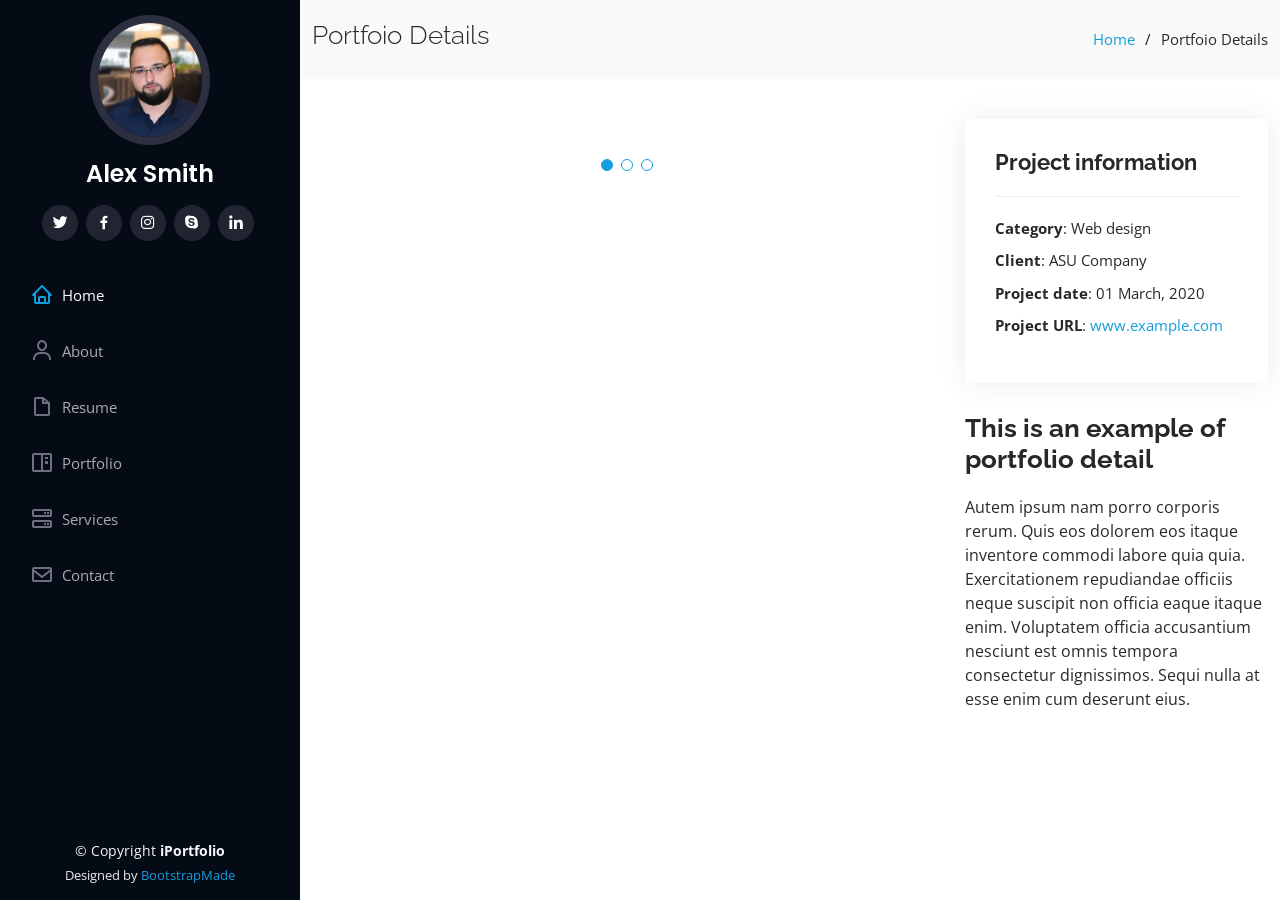
==== portfolio-details.html @ 4b7f9ff1 "amenahin dzevy vor sarqel em mech kompov" ====
<!DOCTYPE html>
<html lang="en">

<head>
  <meta charset="utf-8">
  <meta content="width=device-width, initial-scale=1.0" name="viewport">

  <title>Portfolio Details - iPortfolio Bootstrap Template</title>
  <meta content="" name="description">
  <meta content="" name="keywords">

  <!-- Favicons -->
  <link href="assets/img/favicon.png" rel="icon">
  <link href="assets/img/apple-touch-icon.png" rel="apple-touch-icon">

  <!-- Google Fonts -->
  <link href="https://fonts.googleapis.com/css?family=Open+Sans:300,300i,400,400i,600,600i,700,700i|Raleway:300,300i,400,400i,500,500i,600,600i,700,700i|Poppins:300,300i,400,400i,500,500i,600,600i,700,700i" rel="stylesheet">

  <!-- Vendor CSS Files -->
  <link href="assets/vendor/aos/aos.css" rel="stylesheet">
  <link href="assets/vendor/bootstrap/css/bootstrap.min.css" rel="stylesheet">
  <link href="assets/vendor/bootstrap-icons/bootstrap-icons.css" rel="stylesheet">
  <link href="assets/vendor/boxicons/css/boxicons.min.css" rel="stylesheet">
  <link href="assets/vendor/glightbox/css/glightbox.min.css" rel="stylesheet">
  <link href="assets/vendor/swiper/swiper-bundle.min.css" rel="stylesheet">

  <!-- Template Main CSS File -->
  <link href="assets/css/style.css" rel="stylesheet">

  <!-- =======================================================
  * Template Name: iPortfolio - v3.6.0
  * Template URL: https://bootstrapmade.com/iportfolio-bootstrap-portfolio-websites-template/
  * Author: BootstrapMade.com
  * License: https://bootstrapmade.com/license/
  ======================================================== -->
</head>

<body>

  <!-- ======= Mobile nav toggle button ======= -->
  <i class="bi bi-list mobile-nav-toggle d-xl-none"></i>

  <!-- ======= Header ======= -->
  <header id="header">
    <div class="d-flex flex-column">

      <div class="profile">
        <img src="assets/img/profile-img.jpg" alt="" class="img-fluid rounded-circle">
        <h1 class="text-light"><a href="index.html">Alex Smith</a></h1>
        <div class="social-links mt-3 text-center">
          <a href="#" class="twitter"><i class="bx bxl-twitter"></i></a>
          <a href="#" class="facebook"><i class="bx bxl-facebook"></i></a>
          <a href="#" class="instagram"><i class="bx bxl-instagram"></i></a>
          <a href="#" class="google-plus"><i class="bx bxl-skype"></i></a>
          <a href="#" class="linkedin"><i class="bx bxl-linkedin"></i></a>
        </div>
      </div>

      <nav id="navbar" class="nav-menu navbar">
        <ul>
          <li><a href="#hero" class="nav-link scrollto active"><i class="bx bx-home"></i> <span>Home</span></a></li>
          <li><a href="#about" class="nav-link scrollto"><i class="bx bx-user"></i> <span>About</span></a></li>
          <li><a href="#resume" class="nav-link scrollto"><i class="bx bx-file-blank"></i> <span>Resume</span></a></li>
          <li><a href="#portfolio" class="nav-link scrollto"><i class="bx bx-book-content"></i> <span>Portfolio</span></a></li>
          <li><a href="#services" class="nav-link scrollto"><i class="bx bx-server"></i> <span>Services</span></a></li>
          <li><a href="#contact" class="nav-link scrollto"><i class="bx bx-envelope"></i> <span>Contact</span></a></li>
        </ul>
      </nav><!-- .nav-menu -->
    </div>
  </header><!-- End Header -->

  <main id="main">

    <!-- ======= Breadcrumbs ======= -->
    <section id="breadcrumbs" class="breadcrumbs">
      <div class="container">

        <div class="d-flex justify-content-between align-items-center">
          <h2>Portfoio Details</h2>
          <ol>
            <li><a href="index.html">Home</a></li>
            <li>Portfoio Details</li>
          </ol>
        </div>

      </div>
    </section><!-- End Breadcrumbs -->

    <!-- ======= Portfolio Details Section ======= -->
    <section id="portfolio-details" class="portfolio-details">
      <div class="container">

        <div class="row gy-4">

          <div class="col-lg-8">
            <div class="portfolio-details-slider swiper">
              <div class="swiper-wrapper align-items-center">

                <div class="swiper-slide">
                  <img src="assets/img/portfolio/portfolio-details-1.jpg" alt="">
                </div>

                <div class="swiper-slide">
                  <img src="assets/img/portfolio/portfolio-details-2.jpg" alt="">
                </div>

                <div class="swiper-slide">
                  <img src="assets/img/portfolio/portfolio-details-3.jpg" alt="">
                </div>

              </div>
              <div class="swiper-pagination"></div>
            </div>
          </div>

          <div class="col-lg-4">
            <div class="portfolio-info">
              <h3>Project information</h3>
              <ul>
                <li><strong>Category</strong>: Web design</li>
                <li><strong>Client</strong>: ASU Company</li>
                <li><strong>Project date</strong>: 01 March, 2020</li>
                <li><strong>Project URL</strong>: <a href="#">www.example.com</a></li>
              </ul>
            </div>
            <div class="portfolio-description">
              <h2>This is an example of portfolio detail</h2>
              <p>
                Autem ipsum nam porro corporis rerum. Quis eos dolorem eos itaque inventore commodi labore quia quia. Exercitationem repudiandae officiis neque suscipit non officia eaque itaque enim. Voluptatem officia accusantium nesciunt est omnis tempora consectetur dignissimos. Sequi nulla at esse enim cum deserunt eius.
              </p>
            </div>
          </div>

        </div>

      </div>
    </section><!-- End Portfolio Details Section -->

  </main><!-- End #main -->

  <!-- ======= Footer ======= -->
  <footer id="footer">
    <div class="container">
      <div class="copyright">
        &copy; Copyright <strong><span>iPortfolio</span></strong>
      </div>
      <div class="credits">
        <!-- All the links in the footer should remain intact. -->
        <!-- You can delete the links only if you purchased the pro version. -->
        <!-- Licensing information: https://bootstrapmade.com/license/ -->
        <!-- Purchase the pro version with working PHP/AJAX contact form: https://bootstrapmade.com/iportfolio-bootstrap-portfolio-websites-template/ -->
        Designed by <a href="https://bootstrapmade.com/">BootstrapMade</a>
      </div>
    </div>
  </footer><!-- End  Footer -->

  <a href="#" class="back-to-top d-flex align-items-center justify-content-center"><i class="bi bi-arrow-up-short"></i></a>

  <!-- Vendor JS Files -->
  <script src="assets/vendor/aos/aos.js"></script>
  <script src="assets/vendor/bootstrap/js/bootstrap.bundle.min.js"></script>
  <script src="assets/vendor/glightbox/js/glightbox.min.js"></script>
  <script src="assets/vendor/isotope-layout/isotope.pkgd.min.js"></script>
  <script src="assets/vendor/php-email-form/validate.js"></script>
  <script src="assets/vendor/purecounter/purecounter.js"></script>
  <script src="assets/vendor/swiper/swiper-bundle.min.js"></script>
  <script src="assets/vendor/typed.js/typed.min.js"></script>
  <script src="assets/vendor/waypoints/noframework.waypoints.js"></script>

  <!-- Template Main JS File -->
  <script src="assets/js/main.js"></script>

</body>

</html>
---- assets/css/style.css ----
/**
* Template Name: iPortfolio - v3.6.0
* Template URL: https://bootstrapmade.com/iportfolio-bootstrap-portfolio-websites-template/
* Author: BootstrapMade.com
* License: https://bootstrapmade.com/license/
*/

/*--------------------------------------------------------------
# General
--------------------------------------------------------------*/
body {
  font-family: "Open Sans", sans-serif;
  color: #272829;
}

a {
  color: #149ddd;
  text-decoration: none;
}

a:hover {
  color: #37b3ed;
  text-decoration: none;
}

h1, h2, h3, h4, h5, h6 {
  font-family: "Raleway", sans-serif;
}

/*--------------------------------------------------------------
# Back to top button
--------------------------------------------------------------*/
.back-to-top {
  position: fixed;
  visibility: hidden;
  opacity: 0;
  right: 15px;
  bottom: 15px;
  z-index: 996;
  background: #149ddd;
  width: 40px;
  height: 40px;
  border-radius: 50px;
  transition: all 0.4s;
}
.back-to-top i {
  font-size: 28px;
  color: #fff;
  line-height: 0;
}
.back-to-top:hover {
  background: #2eafec;
  color: #fff;
}
.back-to-top.active {
  visibility: visible;
  opacity: 1;
}

/*--------------------------------------------------------------
# Header
--------------------------------------------------------------*/
#header {
  position: fixed;
  top: 0;
  left: 0;
  bottom: 0;
  width: 300px;
  transition: all ease-in-out 0.5s;
  z-index: 9997;
  transition: all 0.5s;
  padding: 0 15px;
  background: #040b14;
  overflow-y: auto;
}
#header .profile img {
  margin: 15px auto;
  display: block;
  width: 120px;
  border: 8px solid #2c2f3f;
}
#header .profile h1 {
  font-size: 24px;
  margin: 0;
  padding: 0;
  font-weight: 600;
  -moz-text-align-last: center;
  text-align-last: center;
  font-family: "Poppins", sans-serif;
}
#header .profile h1 a, #header .profile h1 a:hover {
  color: #fff;
  text-decoration: none;
}
#header .profile .social-links a {
  font-size: 18px;
  display: inline-block;
  background: #212431;
  color: #fff;
  line-height: 1;
  padding: 8px 0;
  margin-right: 4px;
  border-radius: 50%;
  text-align: center;
  width: 36px;
  height: 36px;
  transition: 0.3s;
}
#header .profile .social-links a:hover {
  background: #149ddd;
  color: #fff;
  text-decoration: none;
}

#main {
  margin-left: 300px;
}

@media (max-width: 1199px) {
  #header {
    left: -300px;
  }

  #main {
    margin-left: 0;
  }
}
/*--------------------------------------------------------------
# Navigation Menu
--------------------------------------------------------------*/
/* Desktop Navigation */
.nav-menu {
  padding: 30px 0 0 0;
}
.nav-menu * {
  margin: 0;
  padding: 0;
  list-style: none;
}
.nav-menu > ul > li {
  position: relative;
  white-space: nowrap;
}
.nav-menu a, .nav-menu a:focus {
  display: flex;
  align-items: center;
  color: #a8a9b4;
  padding: 12px 15px;
  margin-bottom: 8px;
  transition: 0.3s;
  font-size: 15px;
}
.nav-menu a i, .nav-menu a:focus i {
  font-size: 24px;
  padding-right: 8px;
  color: #6f7180;
}
.nav-menu a:hover, .nav-menu .active, .nav-menu .active:focus, .nav-menu li:hover > a {
  text-decoration: none;
  color: #fff;
}
.nav-menu a:hover i, .nav-menu .active i, .nav-menu .active:focus i, .nav-menu li:hover > a i {
  color: #149ddd;
}

/* Mobile Navigation */
.mobile-nav-toggle {
  position: fixed;
  right: 15px;
  top: 15px;
  z-index: 9998;
  border: 0;
  font-size: 24px;
  transition: all 0.4s;
  outline: none !important;
  background-color: #149ddd;
  color: #fff;
  width: 40px;
  height: 40px;
  display: inline-flex;
  align-items: center;
  justify-content: center;
  line-height: 0;
  border-radius: 50px;
  cursor: pointer;
}

.mobile-nav-active {
  overflow: hidden;
}
.mobile-nav-active #header {
  left: 0;
}

/*--------------------------------------------------------------
# Hero Section
--------------------------------------------------------------*/
#hero {
  width: 100%;
  height: 100vh;
  background: url("../img/hero-bg.jpg") top center;
  background-size: cover;
}
#hero:before {
  content: "";
  background: rgba(5, 13, 24, 0.3);
  position: absolute;
  bottom: 0;
  top: 0;
  left: 0;
  right: 0;
  z-index: 1;
}
#hero .hero-container {
  position: relative;
  z-index: 2;
  min-width: 300px;
}
#hero h1 {
  margin: 0 0 10px 0;
  font-size: 64px;
  font-weight: 700;
  line-height: 56px;
  color: #fff;
}
#hero p {
  color: #fff;
  margin-bottom: 50px;
  font-size: 26px;
  font-family: "Poppins", sans-serif;
}
#hero p span {
  color: #fff;
  padding-bottom: 4px;
  letter-spacing: 1px;
  border-bottom: 3px solid #149ddd;
}
@media (min-width: 1024px) {
  #hero {
    background-attachment: fixed;
  }
}
@media (max-width: 768px) {
  #hero h1 {
    font-size: 28px;
    line-height: 36px;
  }
  #hero h2 {
    font-size: 18px;
    line-height: 24px;
    margin-bottom: 30px;
  }
}

/*--------------------------------------------------------------
# Sections General
--------------------------------------------------------------*/
section {
  padding: 60px 0;
  overflow: hidden;
}

.section-bg {
  background: #f5f8fd;
}

.section-title {
  padding-bottom: 30px;
}
.section-title h2 {
  font-size: 32px;
  font-weight: bold;
  margin-bottom: 20px;
  padding-bottom: 20px;
  position: relative;
  color: #173b6c;
}
.section-title h2::after {
  content: "";
  position: absolute;
  display: block;
  width: 50px;
  height: 3px;
  background: #149ddd;
  bottom: 0;
  left: 0;
}
.section-title p {
  margin-bottom: 0;
}

/*--------------------------------------------------------------
# About
--------------------------------------------------------------*/
.about .content h3 {
  font-weight: 700;
  font-size: 26px;
  color: #173b6c;
}
.about .content ul {
  list-style: none;
  padding: 0;
}
.about .content ul li {
  margin-bottom: 20px;
  display: flex;
  align-items: center;
}
.about .content ul strong {
  margin-right: 10px;
}
.about .content ul i {
  font-size: 16px;
  margin-right: 5px;
  color: #149ddd;
  line-height: 0;
}
.about .content p:last-child {
  margin-bottom: 0;
}

/*--------------------------------------------------------------
# Facts
--------------------------------------------------------------*/
.facts {
  padding-bottom: 30px;
}
.facts .count-box {
  padding: 30px;
  width: 100%;
}
.facts .count-box i {
  display: block;
  font-size: 44px;
  color: #149ddd;
  float: left;
  line-height: 0;
}
.facts .count-box span {
  font-size: 48px;
  line-height: 40px;
  display: block;
  font-weight: 700;
  color: #050d18;
  margin-left: 60px;
}
.facts .count-box p {
  padding: 15px 0 0 0;
  margin: 0 0 0 60px;
  font-family: "Raleway", sans-serif;
  font-size: 14px;
  color: #122f57;
}
.facts .count-box a {
  font-weight: 600;
  display: block;
  margin-top: 20px;
  color: #122f57;
  font-size: 15px;
  font-family: "Poppins", sans-serif;
  transition: ease-in-out 0.3s;
}
.facts .count-box a:hover {
  color: #1f5297;
}

/*--------------------------------------------------------------
# Akills
--------------------------------------------------------------*/
.skills .progress {
  height: 60px;
  display: block;
  background: none;
  border-radius: 0;
}
.skills .progress .skill {
  padding: 0;
  margin: 0 0 6px 0;
  text-transform: uppercase;
  display: block;
  font-weight: 600;
  font-family: "Poppins", sans-serif;
  color: #050d18;
}
.skills .progress .skill .val {
  float: right;
  font-style: normal;
}
.skills .progress-bar-wrap {
  background: #dce8f8;
  height: 10px;
}
.skills .progress-bar {
  width: 1px;
  height: 10px;
  transition: 0.9s;
  background-color: #149ddd;
}

/*--------------------------------------------------------------
# Resume
--------------------------------------------------------------*/
.resume .resume-title {
  font-size: 26px;
  font-weight: 700;
  margin-top: 20px;
  margin-bottom: 20px;
  color: #050d18;
}
.resume .resume-item {
  padding: 0 0 20px 20px;
  margin-top: -2px;
  border-left: 2px solid #1f5297;
  position: relative;
}
.resume .resume-item h4 {
  line-height: 18px;
  font-size: 18px;
  font-weight: 600;
  text-transform: uppercase;
  font-family: "Poppins", sans-serif;
  color: #050d18;
  margin-bottom: 10px;
}
.resume .resume-item h5 {
  font-size: 16px;
  background: #e4edf9;
  padding: 5px 15px;
  display: inline-block;
  font-weight: 600;
  margin-bottom: 10px;
}
.resume .resume-item ul {
  padding-left: 20px;
}
.resume .resume-item ul li {
  padding-bottom: 10px;
}
.resume .resume-item:last-child {
  padding-bottom: 0;
}
.resume .resume-item::before {
  content: "";
  position: absolute;
  width: 16px;
  height: 16px;
  border-radius: 50px;
  left: -9px;
  top: 0;
  background: #fff;
  border: 2px solid #1f5297;
}

/*--------------------------------------------------------------
# Portfolio
--------------------------------------------------------------*/
.portfolio .portfolio-item {
  margin-bottom: 30px;
}
.portfolio #portfolio-flters {
  padding: 0;
  margin: 0 auto 35px auto;
  list-style: none;
  text-align: center;
  background: #fff;
  border-radius: 50px;
  padding: 2px 15px;
}
.portfolio #portfolio-flters li {
  cursor: pointer;
  display: inline-block;
  padding: 10px 15px 8px 15px;
  font-size: 14px;
  font-weight: 600;
  line-height: 1;
  text-transform: uppercase;
  color: #272829;
  margin-bottom: 5px;
  transition: all 0.3s ease-in-out;
}
.portfolio #portfolio-flters li:hover, .portfolio #portfolio-flters li.filter-active {
  color: #149ddd;
}
.portfolio #portfolio-flters li:last-child {
  margin-right: 0;
}
.portfolio .portfolio-wrap {
  transition: 0.3s;
  position: relative;
  overflow: hidden;
  z-index: 1;
}
.portfolio .portfolio-wrap::before {
  content: "";
  background: rgba(255, 255, 255, 0.5);
  position: absolute;
  left: 0;
  right: 0;
  top: 0;
  bottom: 0;
  transition: all ease-in-out 0.3s;
  z-index: 2;
  opacity: 0;
}
.portfolio .portfolio-wrap .portfolio-links {
  opacity: 1;
  left: 0;
  right: 0;
  bottom: -60px;
  z-index: 3;
  position: absolute;
  transition: all ease-in-out 0.3s;
  display: flex;
  justify-content: center;
}
.portfolio .portfolio-wrap .portfolio-links a {
  color: #fff;
  font-size: 28px;
  text-align: center;
  background: rgba(20, 157, 221, 0.75);
  transition: 0.3s;
  width: 50%;
}
.portfolio .portfolio-wrap .portfolio-links a:hover {
  background: rgba(20, 157, 221, 0.95);
}
.portfolio .portfolio-wrap .portfolio-links a + a {
  border-left: 1px solid #37b3ed;
}
.portfolio .portfolio-wrap:hover::before {
  top: 0;
  left: 0;
  right: 0;
  bottom: 0;
  opacity: 1;
}
.portfolio .portfolio-wrap:hover .portfolio-links {
  opacity: 1;
  bottom: 0;
}

/*--------------------------------------------------------------
# Portfolio Details
--------------------------------------------------------------*/
.portfolio-details {
  padding-top: 40px;
}
.portfolio-details .portfolio-details-slider img {
  width: 100%;
}
.portfolio-details .portfolio-details-slider .swiper-pagination {
  margin-top: 20px;
  position: relative;
}
.portfolio-details .portfolio-details-slider .swiper-pagination .swiper-pagination-bullet {
  width: 12px;
  height: 12px;
  background-color: #fff;
  opacity: 1;
  border: 1px solid #149ddd;
}
.portfolio-details .portfolio-details-slider .swiper-pagination .swiper-pagination-bullet-active {
  background-color: #149ddd;
}
.portfolio-details .portfolio-info {
  padding: 30px;
  box-shadow: 0px 0 30px rgba(5, 13, 24, 0.08);
}
.portfolio-details .portfolio-info h3 {
  font-size: 22px;
  font-weight: 700;
  margin-bottom: 20px;
  padding-bottom: 20px;
  border-bottom: 1px solid #eee;
}
.portfolio-details .portfolio-info ul {
  list-style: none;
  padding: 0;
  font-size: 15px;
}
.portfolio-details .portfolio-info ul li + li {
  margin-top: 10px;
}
.portfolio-details .portfolio-description {
  padding-top: 30px;
}
.portfolio-details .portfolio-description h2 {
  font-size: 26px;
  font-weight: 700;
  margin-bottom: 20px;
}
.portfolio-details .portfolio-description p {
  padding: 0;
}

/*--------------------------------------------------------------
# Services
--------------------------------------------------------------*/
.services .icon-box {
  margin-bottom: 20px;
}
.services .icon {
  float: left;
  display: flex;
  align-items: center;
  justify-content: center;
  width: 54px;
  height: 54px;
  background: #149ddd;
  border-radius: 50%;
  transition: 0.5s;
  border: 1px solid #149ddd;
}
.services .icon i {
  color: #fff;
  font-size: 24px;
  line-height: 0;
}
.services .icon-box:hover .icon {
  background: #fff;
}
.services .icon-box:hover .icon i {
  color: #149ddd;
}
.services .title {
  margin-left: 80px;
  font-weight: 700;
  margin-bottom: 15px;
  font-size: 18px;
}
.services .title a {
  color: #343a40;
}
.services .title a:hover {
  color: #149ddd;
}
.services .description {
  margin-left: 80px;
  line-height: 24px;
  font-size: 14px;
}

/*--------------------------------------------------------------
# Testimonials
--------------------------------------------------------------*/
.testimonials .testimonials-carousel, .testimonials .testimonials-slider {
  overflow: hidden;
}
.testimonials .testimonial-item {
  box-sizing: content-box;
  text-align: center;
  min-height: 320px;
}
.testimonials .testimonial-item .testimonial-img {
  width: 90px;
  border-radius: 50%;
  margin: 0 auto;
}
.testimonials .testimonial-item h3 {
  font-size: 18px;
  font-weight: bold;
  margin: 10px 0 5px 0;
  color: #111;
}
.testimonials .testimonial-item h4 {
  font-size: 14px;
  color: #999;
  margin: 0;
}
.testimonials .testimonial-item .quote-icon-left, .testimonials .testimonial-item .quote-icon-right {
  color: #c3e8fa;
  font-size: 26px;
}
.testimonials .testimonial-item .quote-icon-left {
  display: inline-block;
  left: -5px;
  position: relative;
}
.testimonials .testimonial-item .quote-icon-right {
  display: inline-block;
  right: -5px;
  position: relative;
  top: 10px;
}
.testimonials .testimonial-item p {
  font-style: italic;
  margin: 0 15px 15px 15px;
  padding: 20px;
  background: #fff;
  position: relative;
  margin-bottom: 35px;
  border-radius: 6px;
  box-shadow: 0px 2px 15px rgba(0, 0, 0, 0.1);
}
.testimonials .testimonial-item p::after {
  content: "";
  width: 0;
  height: 0;
  border-top: 20px solid #fff;
  border-right: 20px solid transparent;
  border-left: 20px solid transparent;
  position: absolute;
  bottom: -20px;
  left: calc(50% - 20px);
}
.testimonials .swiper-pagination {
  margin-top: 20px;
  position: relative;
}
.testimonials .swiper-pagination .swiper-pagination-bullet {
  width: 12px;
  height: 12px;
  background-color: #fff;
  opacity: 1;
  border: 1px solid #149ddd;
}
.testimonials .swiper-pagination .swiper-pagination-bullet-active {
  background-color: #149ddd;
}

/*--------------------------------------------------------------
# Contact
--------------------------------------------------------------*/
.contact {
  padding-bottom: 130px;
}
.contact .info {
  padding: 30px;
  background: #fff;
  width: 100%;
  box-shadow: 0 0 24px 0 rgba(0, 0, 0, 0.12);
}
.contact .info i {
  font-size: 20px;
  color: #149ddd;
  float: left;
  width: 44px;
  height: 44px;
  background: #dff3fc;
  display: flex;
  justify-content: center;
  align-items: center;
  border-radius: 50px;
  transition: all 0.3s ease-in-out;
}
.contact .info h4 {
  padding: 0 0 0 60px;
  font-size: 22px;
  font-weight: 600;
  margin-bottom: 5px;
  color: #050d18;
}
.contact .info p {
  padding: 0 0 10px 60px;
  margin-bottom: 20px;
  font-size: 14px;
  color: #173b6c;
}
.contact .info .email p {
  padding-top: 5px;
}
.contact .info .social-links {
  padding-left: 60px;
}
.contact .info .social-links a {
  font-size: 18px;
  display: inline-block;
  background: #333;
  color: #fff;
  line-height: 1;
  padding: 8px 0;
  border-radius: 50%;
  text-align: center;
  width: 36px;
  height: 36px;
  transition: 0.3s;
  margin-right: 10px;
}
.contact .info .social-links a:hover {
  background: #149ddd;
  color: #fff;
}
.contact .info .email:hover i, .contact .info .address:hover i, .contact .info .phone:hover i {
  background: #149ddd;
  color: #fff;
}
.contact .php-email-form {
  width: 100%;
  padding: 30px;
  background: #fff;
  box-shadow: 0 0 24px 0 rgba(0, 0, 0, 0.12);
}
.contact .php-email-form .form-group {
  padding-bottom: 8px;
}
.contact .php-email-form .validate {
  display: none;
  color: red;
  margin: 0 0 15px 0;
  font-weight: 400;
  font-size: 13px;
}
.contact .php-email-form .error-message {
  display: none;
  color: #fff;
  background: #ed3c0d;
  text-align: left;
  padding: 15px;
  font-weight: 600;
}
.contact .php-email-form .error-message br + br {
  margin-top: 25px;
}
.contact .php-email-form .sent-message {
  display: none;
  color: #fff;
  background: #18d26e;
  text-align: center;
  padding: 15px;
  font-weight: 600;
}
.contact .php-email-form .loading {
  display: none;
  background: #fff;
  text-align: center;
  padding: 15px;
}
.contact .php-email-form .loading:before {
  content: "";
  display: inline-block;
  border-radius: 50%;
  width: 24px;
  height: 24px;
  margin: 0 10px -6px 0;
  border: 3px solid #18d26e;
  border-top-color: #eee;
  -webkit-animation: animate-loading 1s linear infinite;
  animation: animate-loading 1s linear infinite;
}
.contact .php-email-form .form-group {
  margin-bottom: 15px;
}
.contact .php-email-form label {
  padding-bottom: 8px;
}
.contact .php-email-form input, .contact .php-email-form textarea {
  border-radius: 0;
  box-shadow: none;
  font-size: 14px;
}
.contact .php-email-form input {
  height: 44px;
}
.contact .php-email-form textarea {
  padding: 10px 15px;
}
.contact .php-email-form button[type=submit] {
  background: #149ddd;
  border: 0;
  padding: 10px 24px;
  color: #fff;
  transition: 0.4s;
  border-radius: 4px;
}
.contact .php-email-form button[type=submit]:hover {
  background: #37b3ed;
}
@-webkit-keyframes animate-loading {
  0% {
    transform: rotate(0deg);
  }
  100% {
    transform: rotate(360deg);
  }
}
@keyframes animate-loading {
  0% {
    transform: rotate(0deg);
  }
  100% {
    transform: rotate(360deg);
  }
}

/*--------------------------------------------------------------
# Breadcrumbs
--------------------------------------------------------------*/
.breadcrumbs {
  padding: 20px 0;
  background: #f9f9f9;
}
.breadcrumbs h2 {
  font-size: 26px;
  font-weight: 300;
}
.breadcrumbs ol {
  display: flex;
  flex-wrap: wrap;
  list-style: none;
  padding: 0;
  margin: 0;
  font-size: 15px;
}
.breadcrumbs ol li + li {
  padding-left: 10px;
}
.breadcrumbs ol li + li::before {
  display: inline-block;
  padding-right: 10px;
  color: #0e2442;
  content: "/";
}
@media (max-width: 768px) {
  .breadcrumbs .d-flex {
    display: block !important;
  }
  .breadcrumbs ol {
    display: block;
  }
  .breadcrumbs ol li {
    display: inline-block;
  }
}

/*--------------------------------------------------------------
# Footer
--------------------------------------------------------------*/
#footer {
  padding: 15px;
  color: #f4f6fd;
  font-size: 14px;
  position: fixed;
  left: 0;
  bottom: 0;
  width: 300px;
  z-index: 9999;
  background: #040b14;
}
#footer .copyright {
  text-align: center;
}
#footer .credits {
  padding-top: 5px;
  text-align: center;
  font-size: 13px;
  color: #eaebf0;
}
@media (max-width: 1199px) {
  #footer {
    position: static;
    width: auto;
    padding-right: 20px 15px;
  }
}
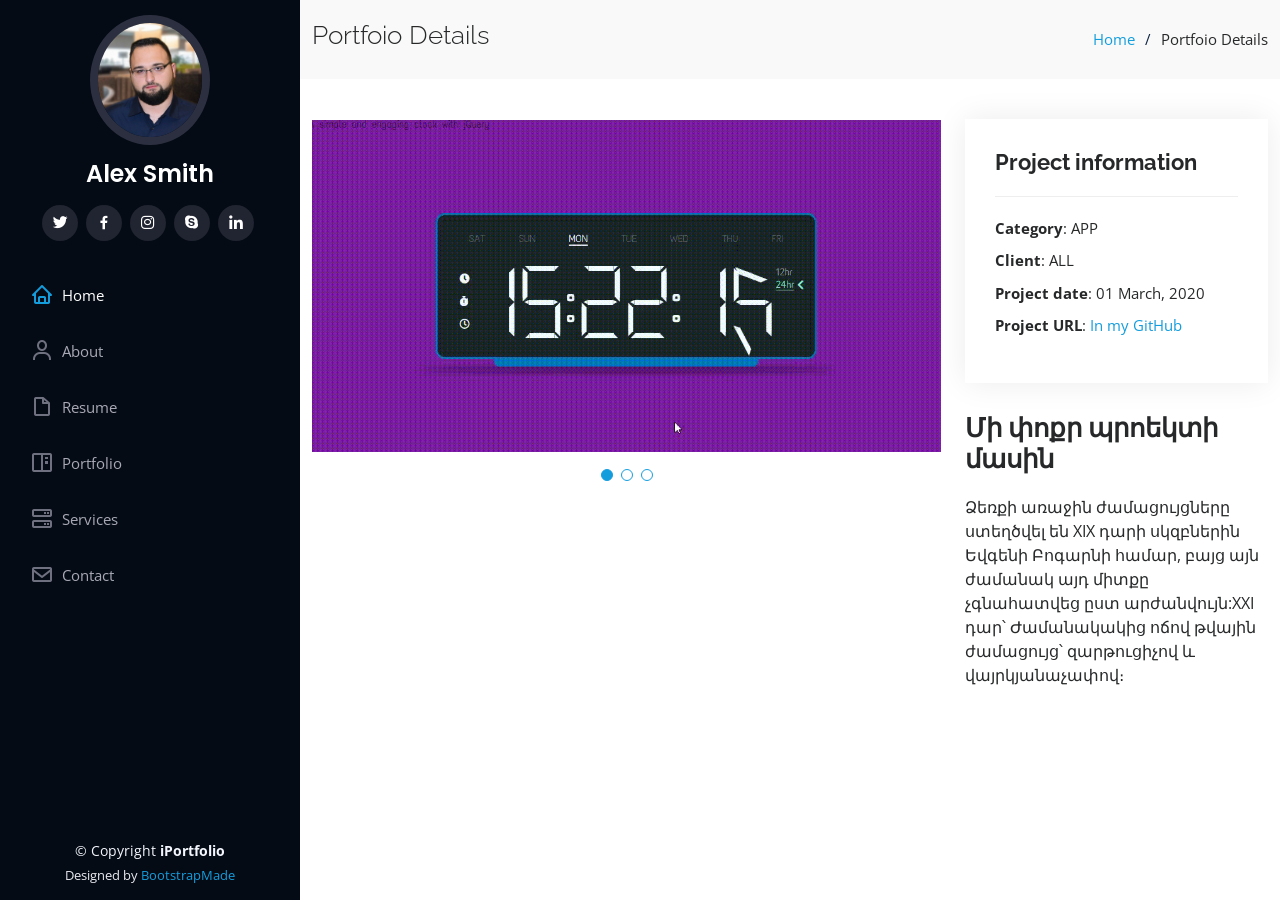
==== commit cdc4b662: "changes portfolio example 2" ====
--- a/portfolio-details.html
+++ b/portfolio-details.html
@@ -97,15 +97,15 @@
               <div class="swiper-wrapper align-items-center">
 
                 <div class="swiper-slide">
-                  <img src="assets/img/portfolio/portfolio-details-1.jpg" alt="">
+                  <img src="assets/img/portfolio/video.gif" alt="">
                 </div>
 
                 <div class="swiper-slide">
-                  <img src="assets/img/portfolio/portfolio-details-2.jpg" alt="">
+                  <img src="assets/img/portfolio/vidio-2.jpg" alt="">
                 </div>
 
                 <div class="swiper-slide">
-                  <img src="assets/img/portfolio/portfolio-details-3.jpg" alt="">
+                  <img src="assets/img/portfolio/vidio-3.jpg" alt="">
                 </div>
 
               </div>
@@ -117,24 +117,33 @@
             <div class="portfolio-info">
               <h3>Project information</h3>
               <ul>
-                <li><strong>Category</strong>: Web design</li>
-                <li><strong>Client</strong>: ASU Company</li>
+                <li><strong>Category</strong>: APP</li>
+                <li><strong>Client</strong>: ALL</li>
                 <li><strong>Project date</strong>: 01 March, 2020</li>
-                <li><strong>Project URL</strong>: <a href="#">www.example.com</a></li>
+                <li><strong>Project URL</strong>: <a href="#">In my GitHub</a></li>
               </ul>
             </div>
             <div class="portfolio-description">
-              <h2>This is an example of portfolio detail</h2>
+              <h2>Մի փոքր պրոեկտի մասին</h2>
               <p>
-                Autem ipsum nam porro corporis rerum. Quis eos dolorem eos itaque inventore commodi labore quia quia. Exercitationem repudiandae officiis neque suscipit non officia eaque itaque enim. Voluptatem officia accusantium nesciunt est omnis tempora consectetur dignissimos. Sequi nulla at esse enim cum deserunt eius.
+                Ձեռքի առաջին ժամացույցները ստեղծվել են XIX դարի սկզբներին Եվգենի Բոգարնի համար, բայց այն ժամանակ այդ միտքը չգնահատվեց ըստ արժանվույն:XXI դար՝ Ժամանակակից ոճով թվային ժամացույց՝ զարթուցիչով և վայրկյանաչափով։
               </p>
             </div>
           </div>
+
+
+
+
+          
 
         </div>
 
       </div>
     </section><!-- End Portfolio Details Section -->
+
+
+
+
 
   </main><!-- End #main -->
 
